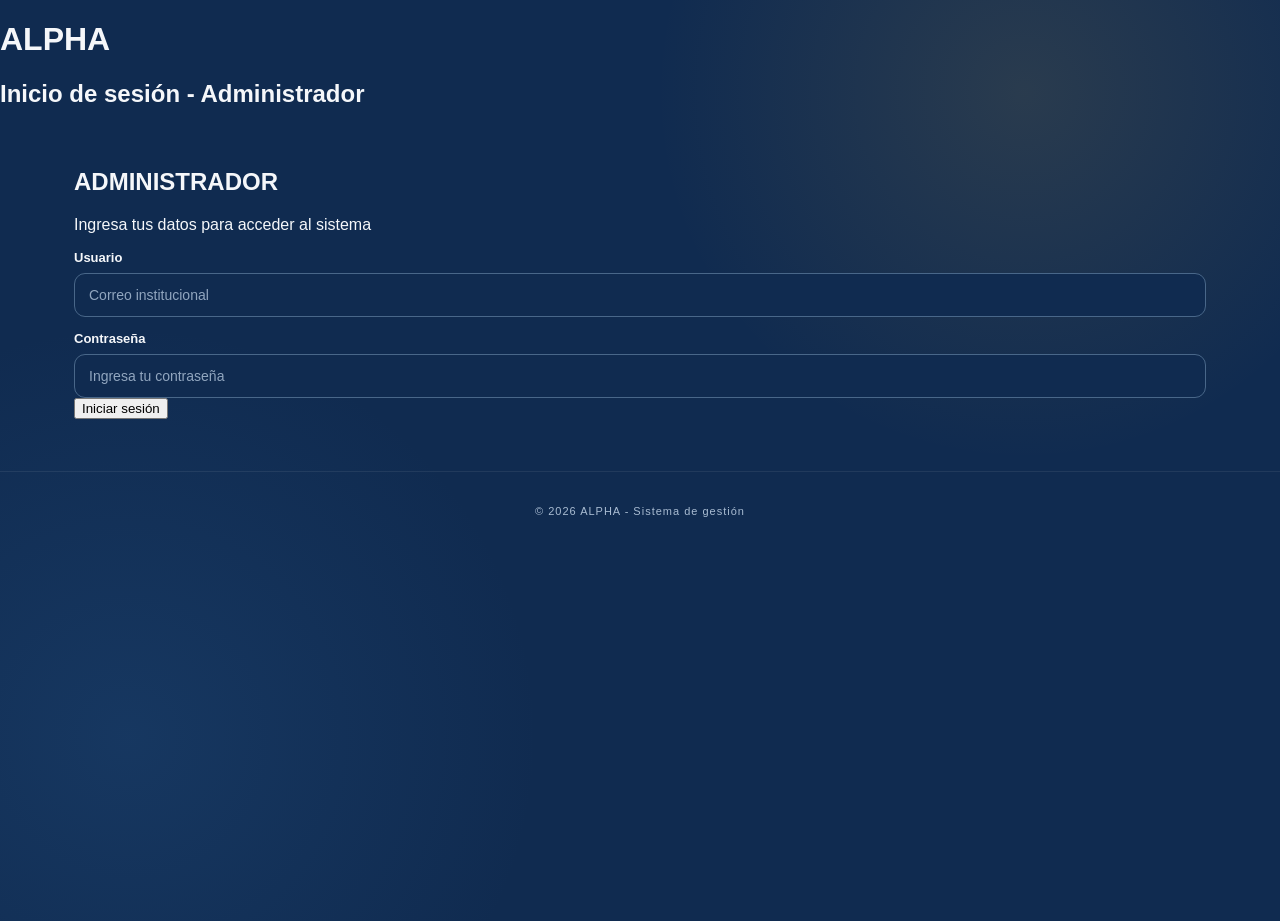
==== login_admin.html @ 81959820 "Add files via upload" ====
<!DOCTYPE html>
<html lang="es">
<head>
    <meta charset="UTF-8">
    <title>Login Administrador</title>
    <link rel="stylesheet" href="estilos.css">
</head>
<body>

    <header>
        <h1>ALPHA</h1>
        <h2>Inicio de sesión - Administrador</h2>
    </header>

    <main>
        <div class="tarjeta-ingreso">

            <h2>ADMINISTRADOR</h2>
            <p>Ingresa tus datos para acceder al sistema</p>

            <form>

                <label for="Usuario">Usuario</label>
                <input type="text" id="Usuario" name="usuario" placeholder="Correo institucional">

                <label for="Contraseña">Contraseña</label>
                <input type="password" id="Contraseña" name="contraseña" placeholder="Ingresa tu contraseña">

                <button type="submit">Iniciar sesión</button>

            </form>

          

        </div>
    </main>

    <footer>
        <p>© 2026 ALPHA - Sistema de gestión</p>
    </footer>

</body>
</html>
---- estilos.css ----
:root {
    --fondo: #102B50;
    --panel: #16365F;
    --panel-claro: #1D4775;
    --azul: #24568A;
    --dorado: #D6A943;
    --dorado-claro: #F0CB70;
    --blanco: #F5F7FA;
    --texto-secundario: #B9C9DC;
    --borde: #345579;
    --verde: #71D6A5;
}

* {
    box-sizing: border-box;
}

html {
    scroll-behavior: smooth;
}

body {
    margin: 0;
    min-height: 100vh;
    background:
        radial-gradient(
            circle at 80% 10%,
            rgba(214, 169, 67, 0.13),
            transparent 28%
        ),
        radial-gradient(
            circle at 10% 80%,
            rgba(48, 105, 164, 0.20),
            transparent 30%
        ),
        var(--fondo);
    color: var(--blanco);
    font-family: Arial, Helvetica, sans-serif;
}

img {
    max-width: 100%;
}

/* LINEA SUPERIOR */

.topline {
    height: 5px;
    background: linear-gradient(
        90deg,
        var(--dorado),
        var(--dorado-claro),
        var(--dorado)
    );
}

/* ENCABEZADO Y LOGO */

.encabezado {
    max-width: 1180px;
    margin: auto;
    padding: 25px 24px 18px;
    display: flex;
    align-items: center;
    gap: 18px;
}

.logo {
    width: 76px;
    height: 76px;
    border-radius: 10px;
    display: flex;
    align-items: center;
    justify-content: center;
    overflow: hidden;
    background: #FFFFFF;
    box-shadow: 0 8px 28px #0003;
    flex-shrink: 0;
}

.logo img {
    width: 100%;
    height: 100%;
    object-fit: contain;
}

.marca h1 {
    margin: 0;
    font-size: 30px;
    letter-spacing: 3px;
    color: var(--dorado);
}

.marca p {
    margin: 7px 0 0;
    color: var(--texto-secundario);
    font-size: 12px;
    letter-spacing: 1.1px;
    line-height: 1.5;
}

.etiqueta {
    margin-left: auto;
    padding: 10px 13px;
    border: 1px solid var(--borde);
    border-radius: 999px;
    background: #19457a;
    color: var(--dorado-claro);
    font-size: 12px;
    white-space: nowrap;
}

/* CONTENIDO PRINCIPAL */

main {
    max-width: 1180px;
    margin: 0 auto;
    padding: 20px 24px 52px;
}

.bienvenida {
    display: grid;
    grid-template-columns: 1.1fr 0.9fr;
    gap: 26px;
    align-items: stretch;
    margin: 12px 0 26px;
}

.texto-bienvenida,
.tarjeta-login {
    background: linear-gradient(
        145deg,
        rgba(29, 71, 117, 0.95),
        rgba(18, 43, 75, 0.98)
    );
    border: 1px solid var(--borde);
    border-radius: 24px;
    box-shadow: 0 18px 45px #0003;
}

.texto-bienvenida {
    padding: 34px;
}

.subtitulo {
    color: var(--dorado);
    font-size: 12px;
    font-weight: 800;
    letter-spacing: 2px;
}

.texto-bienvenida h2 {
    margin: 13px 0 15px;
    font-size: clamp(30px, 4vw, 46px);
    line-height: 1.1;
}

.texto-bienvenida h2 span {
    color: var(--dorado);
}

.texto-bienvenida > p {
    max-width: 570px;
    margin: 0;
    color: var(--texto-secundario);
    line-height: 1.7;
}


.etiquetas  {
    display: flex;
    flex-wrap: wrap;
    gap: 9px;
    margin-top: 24px;
    padding: 0%;
}

.etiquetas span {
    padding: 8px 11px;
    border: 1px solid var(--borde);
    border-radius: 9px;
    background: #FFFFFF08;
    color: var(--dorado-claro);
    font-size: 12px;
}

/* TARJETA DE LOGIN */

.tarjeta-login {
    padding: 28px;
}

.tarjeta-login h2 {
    margin: 0 0 7px;
    font-size: 22px;
}

.descripcion {
    margin: 0 0 22px;
    color: var(--texto-secundario);
    font-size: 13px;
    line-height: 1.5;
}

label {
    display: block;
    margin: 14px 0 8px;
    color: var(--blanco);
    font-size: 13px;
    font-weight: 700;
}

input,
select {
    width: 100%;
    padding: 13px 14px;
    border: 1px solid #496789;
    border-radius: 11px;
    outline: none;
    background: var(--fondo);
    color: var(--blanco);
    font-size: 14px;
}

input::placeholder {
    color: #91A6BF;
}

input:focus,
select:focus {
    border-color: var(--dorado);
    box-shadow: 0 0 0 3px #D6A94325;
}

/* BOTON PRINCIPAL */

.boton-principal {
    width: 100%;
    margin-top: 20px;
    padding: 13px 16px;
    border: none;
    border-radius: 11px;
    background: linear-gradient(
        90deg,
        var(--dorado),
        var(--dorado-claro)
    );
    color: #102B50;
    font-size: 14px;
    font-weight: 800;
    cursor: pointer;
    transition: transform 0.15s, filter 0.15s;
}

.boton-principal:hover {
    filter: brightness(1.08);
    transform: translateY(-1px);
}

.nota-formulario {
    margin: 13px 0 0;
    color: #A9BCD2;
    font-size: 11px;
    line-height: 1.5;
}

/* SECCION DE ROLES */

.seccion-roles {
    margin-top: 35px;
}

.encabezado-seccion {
    margin-bottom: 16px;
}

.encabezado-seccion h2 {
    margin: 0;
    font-size: 24px;
}

.encabezado-seccion p {
    margin: 7px 0 0;
    color: var(--texto-secundario);
    font-size: 13px;
}

.rejilla-roles {
    display: grid;
    grid-template-columns: repeat(3, 1fr);
    gap: 15px;
}

/* TARJETAS DE ROLES */

.tarjeta-rol {
    min-height: 205px;
    padding: 22px;
    display: flex;
    flex-direction: column;
    align-items: flex-start;
    border: 1px solid var(--borde);
    border-radius: 18px;
    background: linear-gradient(
        160deg,
        #1D4775,
        #142F51
    );
    transition: transform 0.2s, border-color 0.2s;
}

.tarjeta-rol:hover {
    transform: translateY(-4px);
    border-color: var(--dorado);
}

.icono {
    width: 48px;
    height: 48px;
    margin-bottom: 17px;
    display: flex;
    align-items: center;
    justify-content: center;
    border: 1px solid #D6A94360;
    border-radius: 14px;
    background: #D6A94320;
    font-size: 24px;
}

.tarjeta-rol h3 {
    margin: 0 0 9px;
    font-size: 16px;
}

.tarjeta-rol p {
    margin: 0 0 16px;
    color: var(--texto-secundario);
    font-size: 12px;
    line-height: 1.55;
}

.enlace-rol {
    margin-top: auto;
    color: var(--dorado);
    font-size: 12px;
    font-weight: 800;
}

/* NOTA FINAL */

.nota-final {
    margin-top: 26px;
    padding: 17px 20px;
    display: flex;
    align-items: center;
    gap: 14px;
    border: 1px solid var(--borde);
    border-radius: 16px;
    background: #FFFFFF08;
}

.punto {
    width: 9px;
    height: 9px;
    flex-shrink: 0;
    border-radius: 50%;
    background: var(--dorado);
    box-shadow: 0 0 12px #D6A94377;
}

.nota-final p {
    margin: 0;
    color: var(--texto-secundario);
    font-size: 12px;
    line-height: 1.6;
}

/* PIE DE PAGINA */

footer {
    padding: 22px 15px;
    border-top: 1px solid #FFFFFF12;
    color: #A9BCD2;
    text-align: center;
    font-size: 11px;
    letter-spacing: 1px;
}

/* ADAPTACION A TABLET */

@media (max-width: 900px) {
    .bienvenida {
        grid-template-columns: 1fr;
    }

    .rejilla-roles {
        grid-template-columns: repeat(2, 1fr);
    }

    .etiqueta {
        display: none;
    }
}

/* ADAPTACION A CELULARES */

@media (max-width: 520px) {
    .encabezado {
        padding: 20px 16px;
    }

    .logo {
        width: 58px;
        height: 58px;
    }

    .marca h1 {
        font-size: 25px;
    }

    .marca p {
        font-size: 9px;
    }

    main {
        padding: 14px 16px 35px;
    }

    .texto-bienvenida,
    .tarjeta-login {
        padding: 23px;
    }

    .rejilla-roles {
        grid-template-columns: 1fr;
    }

    .tarjeta-rol {
        min-height: 175px;
    }
}
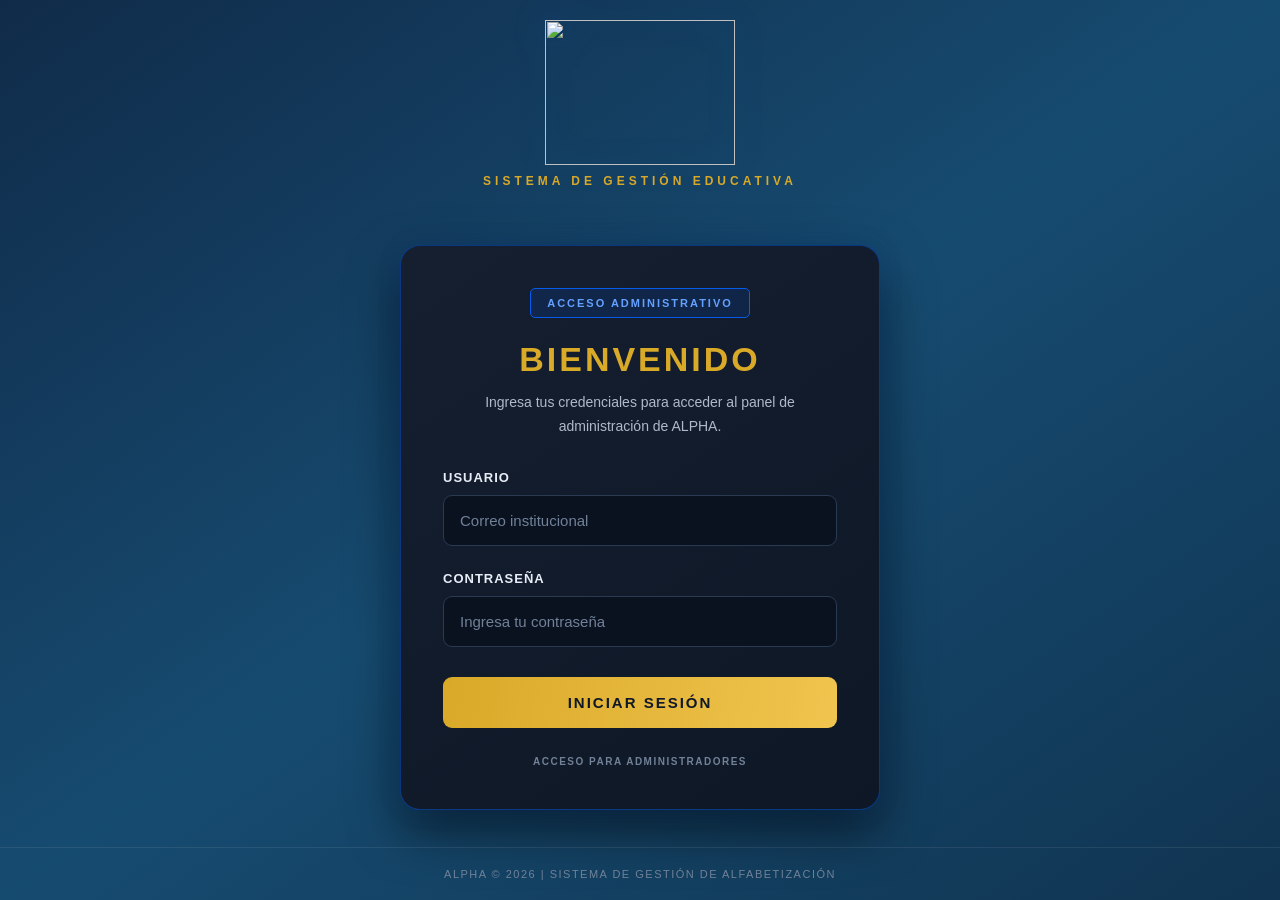
==== commit ed9706f1: "Add files via upload" ====
--- a/login_admin.html
+++ b/login_admin.html
@@ -3,41 +3,74 @@
 <html lang="es">
 <head>
     <meta charset="UTF-8">
-    <title>Login Administrador</title>
-    <link rel="stylesheet" href="estilos.css">
+    <meta name="viewport" content="width=device-width, initial-scale=1.0">
+    <title>ALPHA - Administrador</title>
+    <link rel="stylesheet" href="estilo_de_logins.css">
 </head>
+
 <body>
 
-    <header>
-        <h1>ALPHA</h1>
-        <h2>Inicio de sesión - Administrador</h2>
+    <header class="encabezado-admin">
+
+        <img src="images.jpg alt="Logo ALPHA>
+
+        <p>SISTEMA DE GESTIÓN EDUCATIVA</p>
+
     </header>
 
-    <main>
-        <div class="tarjeta-ingreso">
+    <main class="contenido-admin">
 
-            <h2>ADMINISTRADOR</h2>
-            <p>Ingresa tus datos para acceder al sistema</p>
+        <div class="tarjeta-admin">
+
+            <div class="etiqueta-admin">
+                ACCESO ADMINISTRATIVO
+            </div>
+
+            <h1>BIENVENIDO</h1>
+
+            <p class="descripcion-admin">
+                Ingresa tus credenciales para acceder
+                al panel de administración de ALPHA.
+            </p>
 
             <form>
 
-                <label for="Usuario">Usuario</label>
-                <input type="text" id="Usuario" name="usuario" placeholder="Correo institucional">
+                <label for="usuario">USUARIO</label>
 
-                <label for="Contraseña">Contraseña</label>
-                <input type="password" id="Contraseña" name="contraseña" placeholder="Ingresa tu contraseña">
+                <input
+                    type="text"
+                    id="usuario"
+                    name="usuario"
+                    placeholder="Correo institucional"
+                >
 
-                <button type="submit">Iniciar sesión</button>
+                <label for="contrasena">CONTRASEÑA</label>
+
+                <input
+                    type="password"
+                    id="contrasena"
+                    name="contrasena"
+                    placeholder="Ingresa tu contraseña"
+                >
+
+                <button type="submit">
+                    INICIAR SESIÓN
+                </button>
 
             </form>
 
-          
+            <p class="mensaje-seguridad">
+                ACCESO PARA ADMINISTRADORES
+            </p>
 
         </div>
+
     </main>
 
-    <footer>
-        <p>© 2026 ALPHA - Sistema de gestión</p>
+    <footer class="pie-admin">
+
+        <p>ALPHA © 2026 | SISTEMA DE GESTIÓN DE ALFABETIZACIÓN</p>
+
     </footer>
 
 </body>
--- a/estilo_de_logins.css
+++ b/estilo_de_logins.css
@@ -0,0 +1,524 @@
+
+/* ==========================================
+   1. CONFIGURACIÓN GENERAL
+========================================== */
+
+* {
+    margin: 0;
+    padding: 0;
+    box-sizing: border-box;
+}
+
+body {
+    min-height: 100vh;
+    display: flex;
+    flex-direction: column;
+    font-family: 'Segoe UI', Arial, sans-serif;
+    color: #F4F5F7;
+    background:
+        radial-gradient(circle at 15% 20%, rgba(0, 91, 234, 0.18), transparent 35%),
+        radial-gradient(circle at 85% 80%, rgba(217, 169, 40, 0.12), transparent 35%),
+        linear-gradient(135deg, #080C14, #101827, #080C14);
+}
+
+
+/* ==========================================
+   2. ENCABEZADO Y LOGO
+========================================== */
+
+.encabezado-admin {
+    text-align: center;
+    padding: 20px;
+}
+
+.encabezado-admin img {
+    width: 190px;
+    height: 145px;
+    object-fit: contain;
+    filter: drop-shadow(0 0 15px rgba(0, 91, 234, 0.25));
+}
+
+.encabezado-admin p {
+    margin-top: 5px;
+    color: #D9A928;
+    font-size: 12px;
+    font-weight: bold;
+    letter-spacing: 4px;
+}
+
+
+/* ==========================================
+   3. CONTENIDO PRINCIPAL
+========================================== */
+
+.contenido-admin {
+    flex: 1;
+    display: flex;
+    justify-content: center;
+    align-items: center;
+    padding: 30px 20px;
+}
+
+
+/* ==========================================
+   4. TARJETA DE ADMINISTRADOR
+========================================== */
+
+.tarjeta-admin {
+    width: 100%;
+    max-width: 480px;
+    padding: 42px;
+    background: linear-gradient(145deg, #151F30, #0E1725);
+    border: 1px solid rgba(0, 91, 234, 0.45);
+    border-radius: 20px;
+    box-shadow:
+        0 0 25px rgba(0, 91, 234, 0.12),
+        0 20px 50px rgba(0, 0, 0, 0.55);
+    text-align: center;
+}
+
+
+/* ==========================================
+   5. ETIQUETA ADMINISTRATIVA
+========================================== */
+
+.etiqueta-admin {
+    display: inline-block;
+    padding: 8px 16px;
+    margin-bottom: 22px;
+    background-color: rgba(0, 91, 234, 0.15);
+    border: 1px solid #075BEA;
+    border-radius: 5px;
+    color: #64A1FF;
+    font-size: 11px;
+    font-weight: bold;
+    letter-spacing: 2px;
+}
+
+
+/* ==========================================
+   6. TÍTULOS
+========================================== */
+
+.tarjeta-admin h1 {
+    color: #D9A928;
+    font-size: 34px;
+    font-weight: 800;
+    letter-spacing: 3px;
+    margin-bottom: 12px;
+}
+
+.descripcion-admin {
+    color: #AEB9C9;
+    font-size: 14px;
+    line-height: 1.7;
+    margin-bottom: 32px;
+}
+
+
+/* ==========================================
+   7. FORMULARIO
+========================================== */
+
+.tarjeta-admin form {
+    text-align: left;
+}
+
+.tarjeta-admin label {
+    display: block;
+    margin-bottom: 10px;
+    color: #E7EDF6;
+    font-size: 13px;
+    font-weight: bold;
+    letter-spacing: 1px;
+}
+
+.tarjeta-admin input {
+    width: 100%;
+    padding: 16px;
+    margin-bottom: 25px;
+    background-color: #0A1220;
+    border: 1px solid #293A52;
+    border-radius: 9px;
+    color: #FFFFFF;
+    font-size: 15px;
+    outline: none;
+    transition: 0.3s;
+}
+
+.tarjeta-admin input::placeholder {
+    color: #718198;
+}
+
+.tarjeta-admin input:focus {
+    border-color: #075BEA;
+    box-shadow: 0 0 0 3px rgba(0, 91, 234, 0.16);
+}
+
+
+/* ==========================================
+   8. BOTÓN DE INGRESO
+========================================== */
+
+.tarjeta-admin button {
+    width: 100%;
+    padding: 17px;
+    margin-top: 5px;
+    background: linear-gradient(100deg, #D9A928, #F0C44E);
+    border: none;
+    border-radius: 9px;
+    color: #101827;
+    font-size: 15px;
+    font-weight: 900;
+    letter-spacing: 2px;
+    cursor: pointer;
+    transition: 0.3s;
+}
+
+.tarjeta-admin button:hover {
+    background: #F5D36E;
+    box-shadow: 0 0 22px rgba(217, 169, 40, 0.30);
+    transform: translateY(-3px);
+}
+
+.tarjeta-admin button:active {
+    transform: scale(0.98);
+}
+
+
+/* ==========================================
+   9. MENSAJE DE SEGURIDAD
+========================================== */
+
+.mensaje-seguridad {
+    margin-top: 28px;
+    color: #718198;
+    font-size: 10px;
+    font-weight: bold;
+    letter-spacing: 1.5px;
+}
+
+
+/* ==========================================
+   10. PIE DE PÁGINA
+========================================== */
+
+.pie-admin {
+    padding: 20px;
+    text-align: center;
+    border-top: 1px solid rgba(255, 255, 255, 0.08);
+}
+
+.pie-admin p {
+    color: #718198;
+    font-size: 11px;
+    letter-spacing: 1.5px;
+}
+
+
+/* ==========================================
+   11. DISEÑO RESPONSIVE
+========================================== */
+
+@media (max-width: 600px) {
+
+    .encabezado-admin img {
+        width: 150px;
+        height: 115px;
+    }
+
+    .encabezado-admin p {
+        font-size: 9px;
+        letter-spacing: 2px;
+    }
+
+    .contenido-admin {
+        padding: 20px 15px;
+    }
+
+    .tarjeta-admin {
+        padding: 30px 22px;
+    }
+
+    .tarjeta-admin h1 {
+        font-size: 28px;
+    }
+
+    .pie-admin p {
+        font-size: 9px;
+    }
+
+}
+
+
+/* estilos de estudiante /*
+
+/* estilpos para el login estudinate */
+
+
+
+/* =====================================
+   1. CONFIGURACIÓN GENERAL
+===================================== */
+
+* {
+    margin: 0;
+    padding: 0;
+    box-sizing: border-box;
+}
+
+body {
+    min-height: 100vh;
+    display: flex;
+    flex-direction: column;
+    font-family: 'Segoe UI', Arial, sans-serif;
+    color: #F4F8FC;
+    background: linear-gradient(145deg, #102B49, #164B70, #103451);
+}
+
+
+/* =====================================
+   2. ENCABEZADO DEL ESTUDIANTE
+===================================== */
+
+.encabezado-estudiante {
+    text-align: center;
+    padding: 30px 20px 15px;
+}
+
+.encabezado-estudiante h1 {
+    font-size: 65px;
+    font-weight: 800;
+    letter-spacing: 7px;
+    color: #E4B64E;
+}
+
+.encabezado-estudiante p {
+    font-size: 19px;
+    color: #C8DFEE;
+    margin-top: 5px;
+}
+
+
+/* =====================================
+   3. CONTENIDO PRINCIPAL
+===================================== */
+
+.contenido-estudiante {
+    flex: 1;
+    display: flex;
+    justify-content: center;
+    align-items: center;
+    padding: 25px 20px;
+}
+
+
+/* =====================================
+   4. TARJETA DEL ESTUDIANTE
+===================================== */
+
+.tarjeta-estudiante {
+    width: 100%;
+    max-width: 490px;
+    padding: 40px;
+    text-align: center;
+    background: linear-gradient(145deg, #1B5279, #174365);
+    border: 1px solid #397394;
+    border-radius: 25px;
+    box-shadow: 0 18px 40px rgba(0, 0, 0, 0.30);
+}
+
+
+/* =====================================
+   5. IDENTIFICACIÓN DEL ESTUDIANTE
+===================================== */
+
+.icono-estudiante {
+    width: 115px;
+    height: 115px;
+    margin: 0 auto 22px;
+    display: flex;
+    justify-content: center;
+    align-items: center;
+    background: linear-gradient(145deg, #E4B64E, #D4A33B);
+    border: 5px solid rgba(255, 255, 255, 0.15);
+    border-radius: 50%;
+}
+
+.icono-estudiante span {
+    color: #153451;
+    font-size: 13px;
+    font-weight: 800;
+    letter-spacing: 1px;
+}
+
+
+/* =====================================
+   6. TÍTULOS Y DESCRIPCIÓN
+===================================== */
+
+.tarjeta-estudiante h2 {
+    font-size: 32px;
+    color: #FFFFFF;
+    margin-bottom: 12px;
+}
+
+.descripcion-estudiante {
+    font-size: 15px;
+    line-height: 1.6;
+    color: #C8DDEA;
+    margin-bottom: 30px;
+}
+
+
+/* =====================================
+   7. CAMPOS DEL FORMULARIO
+===================================== */
+
+.tarjeta-estudiante form {
+    text-align: left;
+}
+
+.tarjeta-estudiante form > label {
+    display: block;
+    font-size: 14px;
+    font-weight: 700;
+    color: #EAF4FA;
+    margin-bottom: 9px;
+}
+
+.tarjeta-estudiante form > input {
+    width: 100%;
+    padding: 15px;
+    margin-bottom: 23px;
+    background-color: #123C5F;
+    border: 1px solid #397394;
+    border-radius: 12px;
+    color: white;
+    font-size: 15px;
+    outline: none;
+    transition: 0.3s;
+}
+
+.tarjeta-estudiante form > input::placeholder {
+    color: #AFC9DA;
+}
+
+.tarjeta-estudiante form > input:focus {
+    border-color: #E4B64E;
+    box-shadow: 0 0 0 3px rgba(228, 182, 78, 0.15);
+}
+
+
+/* =====================================
+   8. OPCIÓN RECORDARME
+===================================== */
+
+.opciones-estudiante {
+    display: flex;
+    align-items: center;
+    margin-bottom: 25px;
+}
+
+.recordar-estudiante {
+    display: flex;
+    align-items: center;
+    gap: 9px;
+    color: #D9E8F3;
+    font-size: 14px;
+    cursor: pointer;
+}
+
+.recordar-estudiante input {
+    width: 16px;
+    height: 16px;
+    accent-color: #E4B64E;
+    cursor: pointer;
+}
+
+
+/* =====================================
+   9. BOTÓN DE INGRESO
+===================================== */
+
+.tarjeta-estudiante button {
+    width: 100%;
+    padding: 16px;
+    background: linear-gradient(135deg, #E4B64E, #D6A43D);
+    border: none;
+    border-radius: 12px;
+    color: #153451;
+    font-size: 17px;
+    font-weight: 800;
+    cursor: pointer;
+    transition: 0.3s;
+}
+
+.tarjeta-estudiante button:hover {
+    background: #F4CD73;
+    transform: translateY(-3px);
+    box-shadow: 0 8px 18px rgba(228, 182, 78, 0.20);
+}
+
+.tarjeta-estudiante button:active {
+    transform: scale(0.98);
+}
+
+
+/* =====================================
+   10. MENSAJE DE AYUDA
+===================================== */
+
+.ayuda-estudiante {
+    margin-top: 25px;
+    color: #BBD2E3;
+    font-size: 13px;
+    line-height: 1.5;
+}
+
+
+/* =====================================
+   11. PIE DE PÁGINA
+===================================== */
+
+.pie-estudiante {
+    padding: 20px;
+    text-align: center;
+    border-top: 1px solid rgba(255, 255, 255, 0.10);
+    color: #AFC8DA;
+    font-size: 13px;
+}
+
+
+/* =====================================
+   12. ADAPTACIÓN A CELULARES
+===================================== */
+
+@media (max-width: 600px) {
+
+    .encabezado-estudiante h1 {
+        font-size: 48px;
+    }
+
+    .encabezado-estudiante p {
+        font-size: 16px;
+    }
+
+    .tarjeta-estudiante {
+        padding: 30px 22px;
+    }
+
+    .tarjeta-estudiante h2 {
+        font-size: 27px;
+    }
+
+    .icono-estudiante {
+        width: 95px;
+        height: 95px;
+    }
+
+    .pie-estudiante {
+        font-size: 11px;
+    }
+
+}
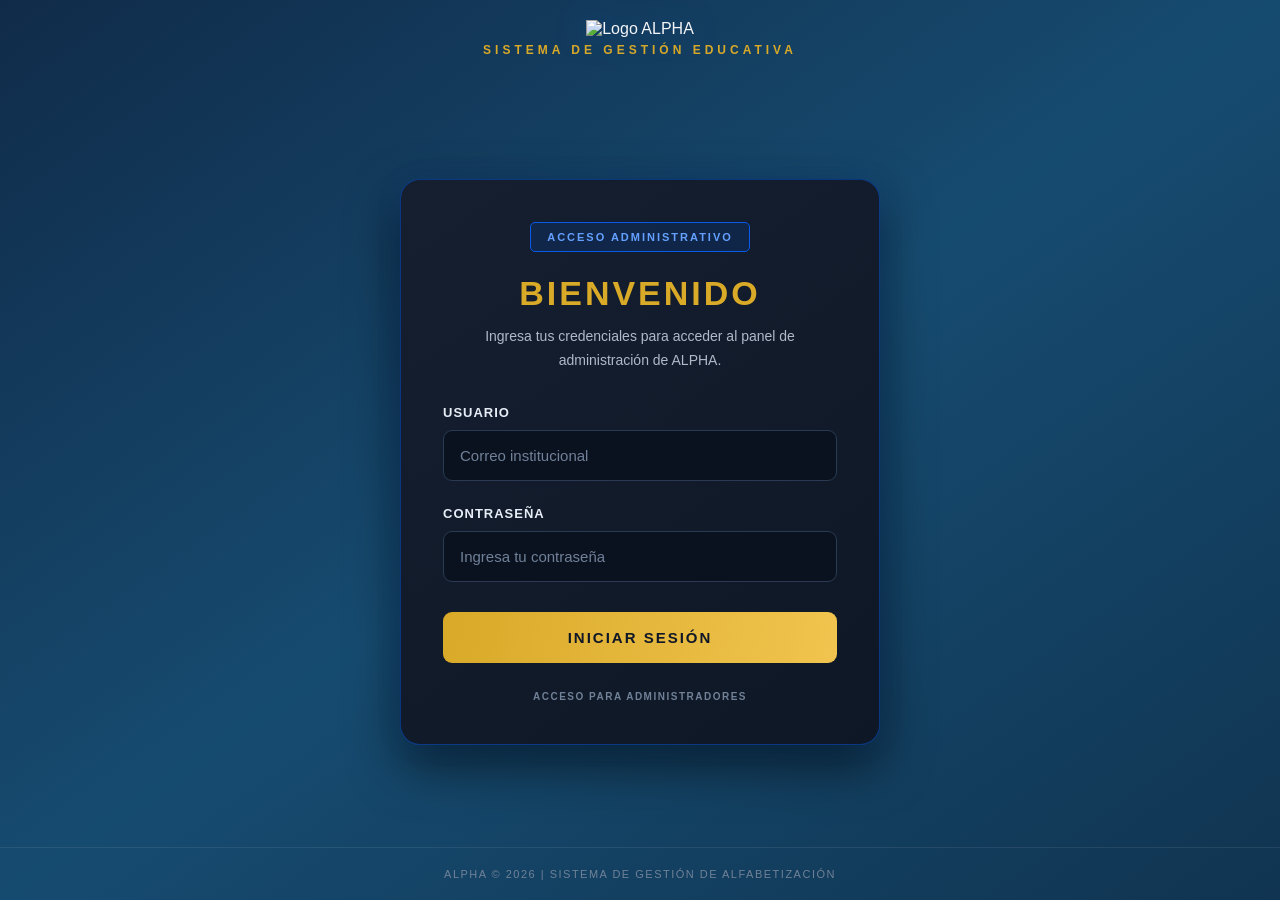
==== commit 6f38e3cd: "Add files via upload" ====
--- a/login_admin.html
+++ b/login_admin.html
@@ -12,7 +12,7 @@
 
     <header class="encabezado-admin">
 
-        <img src="images.jpg alt="Logo ALPHA>
+      <img src="C:\xampp\htdocs\img\97d4dffa-0398-46b5-bdf9-26130cdb9839.png" alt="Logo ALPHA">
 
         <p>SISTEMA DE GESTIÓN EDUCATIVA</p>
 
--- a/estilo_de_logins.css
+++ b/estilo_de_logins.css
@@ -522,3 +522,372 @@
     }
 
 }
+
+/* login de docenete /
+
+
+
+
+
+/* ==========================================
+   1. CONFIGURACIÓN GENERAL
+========================================== */
+
+* {
+    margin: 0;
+    padding: 0;
+    box-sizing: border-box;
+}
+
+body {
+    min-height: 100vh;
+    font-family: 'Segoe UI', Arial, sans-serif;
+    background-color: #080C14;
+    color: #F4F5F7;
+}
+
+
+/* ==========================================
+   2. DISTRIBUCIÓN PRINCIPAL
+========================================== */
+
+.pagina-docente {
+    min-height: 100vh;
+    display: grid;
+    grid-template-columns: 1.1fr 0.9fr;
+}
+
+
+/* ==========================================
+   3. PANEL DE PRESENTACIÓN
+========================================== */
+
+.panel-presentacion {
+    position: relative;
+    overflow: hidden;
+    display: flex;
+    flex-direction: column;
+    justify-content: center;
+    align-items: center;
+    padding: 45px;
+    background:
+        radial-gradient(circle at 50% 45%,
+        rgba(0, 91, 234, 0.22),
+        transparent 55%),
+        linear-gradient(145deg, #101B2D, #080C14);
+    border-right: 1px solid rgba(0, 91, 234, 0.35);
+}
+
+.logo-docente {
+    position: relative;
+    z-index: 1;
+    margin-bottom: 20px;
+}
+
+.logo-docente img {
+    width: 100%;
+    max-width: 410px;
+    height: auto;
+    object-fit: contain;
+    filter: drop-shadow(0 0 20px rgba(0, 91, 234, 0.25));
+}
+
+
+/* ==========================================
+   4. TEXTO DE PRESENTACIÓN
+========================================== */
+
+.texto-presentacion {
+    position: relative;
+    z-index: 1;
+    max-width: 480px;
+    text-align: center;
+}
+
+.etiqueta-institucional {
+    display: inline-block;
+    padding: 9px 17px;
+    margin-bottom: 15px;
+    border: 1px solid #075BEA;
+    border-radius: 5px;
+    color: #64A1FF;
+    background-color: rgba(0, 91, 234, 0.12);
+    font-size: 10px;
+    font-weight: bold;
+    letter-spacing: 2px;
+}
+
+.texto-presentacion h1 {
+    color: #D9A928;
+    font-size: 55px;
+    font-weight: 900;
+    letter-spacing: 7px;
+}
+
+.texto-presentacion h2 {
+    color: #FFFFFF;
+    font-size: 25px;
+    margin: 5px 0 15px;
+}
+
+.texto-presentacion p {
+    color: #AEB9C9;
+    font-size: 15px;
+    line-height: 1.8;
+}
+
+
+/* ==========================================
+   5. DECORACIÓN DEL PANEL
+========================================== */
+
+.decoracion-panel {
+    position: absolute;
+    width: 350px;
+    height: 350px;
+    bottom: -230px;
+    left: -100px;
+    border: 2px solid rgba(0, 91, 234, 0.25);
+    border-radius: 50%;
+    box-shadow:
+        0 0 0 35px rgba(0, 91, 234, 0.04),
+        0 0 0 70px rgba(217, 169, 40, 0.03);
+}
+
+
+/* ==========================================
+   6. PANEL DEL FORMULARIO
+========================================== */
+
+.panel-login-docente {
+    display: flex;
+    flex-direction: column;
+    justify-content: center;
+    padding: 45px 55px;
+    background: linear-gradient(160deg, #111C2B, #090F19);
+}
+
+.contenido-login-docente {
+    width: 100%;
+    max-width: 420px;
+    margin: auto;
+}
+
+
+/* ==========================================
+   7. ENCABEZADO DEL LOGIN
+========================================== */
+
+.encabezado-login-docente {
+    margin-bottom: 40px;
+}
+
+.identificador-docente {
+    display: inline-block;
+    color: #D9A928;
+    font-size: 11px;
+    font-weight: 800;
+    letter-spacing: 2px;
+    margin-bottom: 18px;
+}
+
+.encabezado-login-docente h2 {
+    color: #FFFFFF;
+    font-size: 32px;
+    font-weight: 800;
+    margin-bottom: 12px;
+}
+
+.encabezado-login-docente p {
+    color: #9BAABD;
+    font-size: 14px;
+    line-height: 1.7;
+}
+
+
+/* ==========================================
+   8. FORMULARIO
+========================================== */
+
+.formulario-docente {
+    display: flex;
+    flex-direction: column;
+}
+
+.formulario-docente > label {
+    color: #E5EAF2;
+    font-size: 14px;
+    font-weight: 700;
+    margin-bottom: 10px;
+}
+
+.formulario-docente > input {
+    width: 100%;
+    padding: 17px;
+    margin-bottom: 25px;
+    background-color: #0B1422;
+    border: 1px solid #2A3C54;
+    border-radius: 9px;
+    color: white;
+    font-size: 14px;
+    outline: none;
+    transition: 0.3s;
+}
+
+.formulario-docente > input::placeholder {
+    color: #718198;
+}
+
+.formulario-docente > input:focus {
+    border-color: #075BEA;
+    box-shadow: 0 0 0 3px rgba(0, 91, 234, 0.15);
+}
+
+
+/* ==========================================
+   9. RECORDAR DATOS
+========================================== */
+
+.opciones-login-docente {
+    margin-bottom: 28px;
+}
+
+.recordar-docente {
+    display: flex;
+    align-items: center;
+    gap: 9px;
+    color: #AEB9C9;
+    font-size: 13px;
+    cursor: pointer;
+}
+
+.recordar-docente input {
+    width: 16px;
+    height: 16px;
+    accent-color: #D9A928;
+}
+
+
+/* ==========================================
+   10. BOTÓN DE INGRESO
+========================================== */
+
+.formulario-docente button {
+    width: 100%;
+    padding: 18px;
+    background: linear-gradient(100deg, #075BEA, #1679FF);
+    border: 1px solid #398BFF;
+    border-radius: 9px;
+    color: white;
+    font-size: 14px;
+    font-weight: 900;
+    letter-spacing: 2px;
+    cursor: pointer;
+    transition: 0.3s;
+}
+
+.formulario-docente button:hover {
+    background: linear-gradient(100deg, #1679FF, #358EFF);
+    box-shadow: 0 0 25px rgba(0, 91, 234, 0.30);
+    transform: translateY(-3px);
+}
+
+.formulario-docente button:active {
+    transform: scale(0.98);
+}
+
+
+/* ==========================================
+   11. INFORMACIÓN DE AYUDA
+========================================== */
+
+.informacion-docente {
+    margin-top: 35px;
+    padding-top: 25px;
+    border-top: 1px solid #26364B;
+}
+
+.informacion-docente p {
+    color: #D9A928;
+    font-size: 13px;
+    font-weight: bold;
+    margin-bottom: 8px;
+}
+
+.informacion-docente span {
+    color: #8292A7;
+    font-size: 12px;
+    line-height: 1.6;
+}
+
+
+/* ==========================================
+   12. PIE DE PÁGINA
+========================================== */
+
+.footer-docente {
+    text-align: center;
+    padding-top: 25px;
+    color: #64758B;
+    font-size: 10px;
+    letter-spacing: 1.5px;
+}
+
+
+/* ==========================================
+   13. ADAPTACIÓN A CELULARES
+========================================== */
+
+@media (max-width: 850px) {
+
+    .pagina-docente {
+        grid-template-columns: 1fr;
+    }
+
+    .panel-presentacion {
+        padding: 25px 20px;
+        border-right: none;
+        border-bottom: 1px solid #075BEA;
+    }
+
+    .logo-docente img {
+        max-width: 230px;
+    }
+
+    .texto-presentacion h1 {
+        font-size: 40px;
+    }
+
+    .texto-presentacion h2 {
+        font-size: 21px;
+    }
+
+    .texto-presentacion p {
+        font-size: 13px;
+    }
+
+    .panel-login-docente {
+        padding: 40px 25px;
+    }
+
+    .encabezado-login-docente h2 {
+        font-size: 27px;
+    }
+
+}
+
+@media (max-width: 450px) {
+
+    .logo-docente img {
+        max-width: 190px;
+    }
+
+    .panel-login-docente {
+        padding: 35px 20px;
+    }
+
+    .encabezado-login-docente h2 {
+        font-size: 24px;
+    }
+
+}
